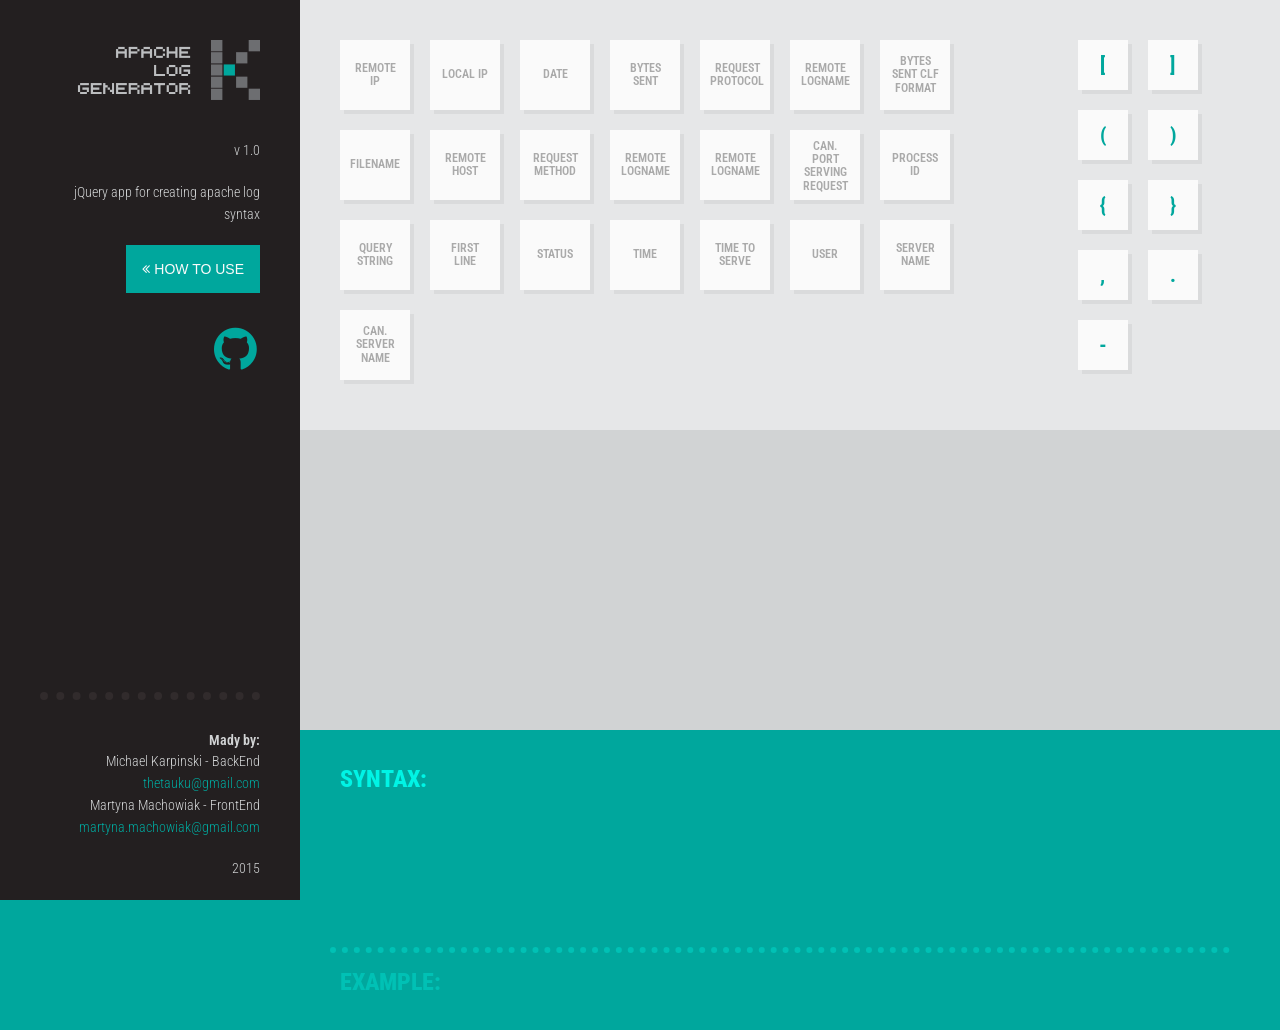
==== index.html @ 8aba589f "Version 1" ====
<!doctype html>
<html class="no-js" lang="en">
  <head>
    <meta charset="utf-8" />
    <meta name="viewport" content="width=device-width, initial-scale=1.0" />
    <title>Apache Log Generator</title>
    <link rel="stylesheet" href="css/foundation.css" />
    <link rel="stylesheet" href="css/style.css" />
    <link rel="stylesheet" href="js/vendor/jqueryUI/jquery-ui.min.css" />
    <link rel="stylesheet" href="https://maxcdn.bootstrapcdn.com/font-awesome/4.4.0/css/font-awesome.min.css">
    <script src="js/vendor/modernizr.js"></script>
  </head>
  <body>
    <div class="wrapper">
      <section id="side_bar">
        <div class="logo">
          <img src="logo-04.png" class='icon' alt="">
          <img src="logo-05.png" class='text' alt="">
        </div>
        <div class="app_info">
          <p class="v">v 1.0</p>
          <p>jQuery app for creating apache log syntax</p>
          
        </div>
        <button class="button"><span class='show_hints'><i class='fa fa-angle-double-left'>&nbsp;</i>how to use</span><span class='show_sidebar'><i class='fa fa-angle-double-right'></i></span></button>
        <div class="github"><a href='https://github.com/karpspace/Apache-Log-Generator' target=_blank><i class="fa fa-github"></i></a></div>
        <footer>
          <p><span>Mady by:</span>
            <br>Michael Karpinski - BackEnd<br>
            <a href='mailto:thetauku@gmail.com'>thetauku@gmail.com</a><br>
            Martyna Machowiak - FrontEnd<br>
            <a href='mailto:martyna.machowiak@gmail.com'>martyna.machowiak@gmail.com</a>
          </p>
          <p>2015</p>
        </footer>
      </section>
      <section class="section section_from">
        <aside class="info">
          <h4>Step ONE</h4>
          <p>Find your httpd.conf.<br>Usually it can be found in <b>/etc/httpd/conf/</b> directory.<br> Find a line that starts with "LogFormat", around line 500.  <br>
          </p>
        </aside>
        <main class="content">
          <div class="from-mainblocks">
            <ul id= "chooseFrom" class="chooseFrom connectedLists">
            </ul>
          </div>
          <div class="from-signs">
            <ul id= "chooseFromSigns" class="chooseFromSigns connectedLists">
            </ul>            
          </div>
        </main>
      </section>
      <section class="section section_to">
        <aside class="info">
          <h4>Step TWO</h4>
          <p>
          Choose elements that you want in your log, then drag and drop the to the space below.</p>
        </aside>
        <main class="content">
          <ul id= "chooseTo" class="chooseTo connectedLists" ></ul>
        </main>
      </section>
      <section class="section section_syntax">
        <aside class="info">
          <h4>Step THREE</h4>
          <p>Copy the syntax. You can also see how you log will look like.</p>
        </aside>
        <main class="content">
          <div class="syntax">
            <h3>Syntax:</h3>
            <p></p>
            <br>
            
          </div>
          <div class="example">
            <h3>Example:</h3>
            <p></p>
          </div>
        </main>
      </section>
    </div>
  

    <script src="js/vendor/jquery.js"></script>
    <script src="js/vendor/jqueryUI/jquery-ui.min.js"></script>
    <script src="js/foundation.min.js"></script>
    <script src="js/app.js"></script>
    <script>
      $(document).foundation();
      $(document).ready(function(){
        $('.show_sidebar').hide();
        $('.logo, .button').click(function(){
          $('#side_bar').toggleClass('full_side_bar');
          $('.show_sidebar').fadeToggle(300);
          $('.show_hints').fadeToggle(300);
        });
      });
    </script>
  </body>
</html>
---- css/style.css ----
@import url(http://fonts.googleapis.com/css?family=Roboto+Condensed:400,400italic,700,700italic,300italic,300);
body {
  background: #00A79D;
  font-family: "Roboto Condensed"; }

section#side_bar {
  background: #231F20;
  width: 300px;
  height: 100vh;
  position: fixed;
  padding: 40px;
  left: 0px;
  z-index: 10;
  -webkit-transition: all 0.5s ease;
  -moz-transition: all 0.5s ease;
  -o-transition: all 0.5s ease;
  transition: all 0.5s ease; }
  section#side_bar .logo {
    width: 100%;
    overflow: hidden;
    margin-bottom: 40px; }
    section#side_bar .logo .icon, section#side_bar .logo .text {
      display: inline-block;
      height: 60px;
      float: right; }
    section#side_bar .logo .icon {
      margin-left: 20px; }
    section#side_bar .logo .text {
      opacity: 1;
      -webkit-transition: all 0.5s ease;
      -moz-transition: all 0.5s ease;
      -o-transition: all 0.5s ease;
      transition: all 0.5s ease; }
  section#side_bar .app_info {
    opacity: 1;
    -webkit-transition: all 0.5s ease;
    -moz-transition: all 0.5s ease;
    -o-transition: all 0.5s ease;
    transition: all 0.5s ease; }
  section#side_bar p {
    color: #D1D3D4;
    font-weight: 300;
    text-align: right;
    font-size: 85%; }
  section#side_bar .button {
    display: block;
    width: auto;
    min-width: 50px;
    background: #00A79D;
    color: #fafafa;
    text-transform: uppercase;
    float: right;
    box-shadow: inset 0 60px 0 #00a79d;
    font-size: 14px;
    padding: 16px 16px;
    outline: none;
    -webkit-transition: all 0.3s ease;
    -moz-transition: all 0.3s ease;
    -o-transition: all 0.3s ease;
    transition: all 0.3s ease; }
    section#side_bar .button:hover {
      box-shadow: inset 0 60px 0 #00746d; }
  section#side_bar .github {
    float: right;
    display: inline-block;
    width: 100%; }
    section#side_bar .github a {
      display: block;
      color: #00A79D;
      font-size: 50px;
      width: 50px;
      height: 50px;
      float: right;
      text-align: center;
      -webkit-transition: all 0.3s ease;
      -moz-transition: all 0.3s ease;
      -o-transition: all 0.3s ease;
      transition: all 0.3s ease; }
      section#side_bar .github a:hover {
        color: #0efff1; }
  section#side_bar footer {
    position: absolute;
    bottom: 0;
    width: calc(100% - 80px);
    left: 40px;
    padding-top: 30px;
    border-top: 8px dotted #312b2c;
    -webkit-transition: all 0.5s ease;
    -moz-transition: all 0.5s ease;
    -o-transition: all 0.5s ease;
    transition: all 0.5s ease; }
    section#side_bar footer span {
      font-weight: 600; }
    section#side_bar footer a {
      color: #00A79D; }

.full_side_bar {
  left: -180px !important; }
  .full_side_bar .logo .text, .full_side_bar .app_info, .full_side_bar footer {
    opacity: 0 !important; }

.section {
  width: 100%;
  min-height: 33.33vh;
  overflow: hidden; }

section.section_from {
  background: #E6E7E8; }

section.section_to {
  background: #D1D3D4; }

section.section_syntax {
  background: #00A79D;
  color: #fafafa;
  font-family: "Roboto Condensed";
  position: relative; }
  section.section_syntax h3 {
    font-size: 24px;
    font-weight: 800;
    font-family: "Roboto Condensed";
    text-transform: uppercase; }
  section.section_syntax .example {
    position: absolute;
    bottom: 0;
    width: calc(100vw - 300px - 80px);
    margin-left: 30px;
    border-top: 6px dotted #00c1b5;
    padding: 10px; }
    section.section_syntax .example h3 {
      color: #00c1b5; }
    section.section_syntax .example p {
      color: #5bfff5; }
  section.section_syntax .syntax h3 {
    color: #00f4e5; }
  section.section_syntax .syntax p {
    margin-bottom: 0; }

.info, .content {
  float: left;
  height: inherit;
  min-height: inherit; }

.info {
  width: 180px;
  min-height: 100px;
  margin-left: 120px;
  padding: 30px 0 30px 30px; }
  .info h4 {
    font-size: 15px;
    line-height: 1.1;
    text-transform: uppercase;
    margin-top: 10px;
    font-weight: 600; }
  .info p {
    font-size: 13px;
    text-align: justify;
    line-height: 1.2; }

.section_from .info h4 {
  color: #00A79D; }
.section_from .info p {
  color: #aaa; }

.section_to .info h4 {
  color: #00A79D; }
.section_to .info p {
  color: #9d9d9d; }

.section_syntax .info h4 {
  color: #74fff7; }
.section_syntax .info p {
  color: #fafafa;
  opacity: 0.8; }

.content {
  width: calc(100% - 300px);
  overflow: hidden; }
  .content .from-signs, .content .from-mainblocks {
    float: left; }
  .content .from-signs {
    width: 25%;
    height: inherit;
    min-height: 33.33vh; }
  .content .from-mainblocks {
    width: 75%; }

.dt {
  display: table;
  width: 100%; }

.dtc {
  display: table-cell; }

.element .dt {
  height: 50px; }
.element .dtc {
  vertical-align: middle; }

.sign .dt {
  height: 30px; }
.sign .dtc {
  vertical-align: middle; }

.part-basic, .element, .sign {
  display: inline-block;
  background-color: #fafafa;
  box-shadow: 4px 4px rgba(0, 0, 0, 0.05);
  float: left;
  margin: 10px;
  padding: 10px;
  text-align: center;
  line-height: 1.1;
  text-transform: uppercase;
  font-family: "Roboto Condensed";
  z-index: 10000;
  cursor: move; }

.element {
  height: 70px;
  width: 70px;
  font-size: 12px;
  font-weight: 600;
  color: #aaa; }

.sign {
  height: 50px;
  width: 50px;
  font-size: 20px;
  font-weight: 800;
  color: #00A79D; }

.chooseTo .sign {
  margin: 20px 10px; }

.chooseFrom, .chooseTo {
  z-index: -10000;
  margin: 0 !important; }

.chooseFrom, .chooseFromSigns, .chooseTo, .syntax {
  width: 100%;
  min-height: 100px;
  overflow: hidden; }

.chooseTo {
  padding: 30px; }

.syntax {
  padding: 30px 40px; }

.chooseFrom {
  padding: 30px 15px 30px 30px; }

.chooseFromSigns {
  padding: 30px 30px 30px 15px; }

/*# sourceMappingURL=style.css.map */
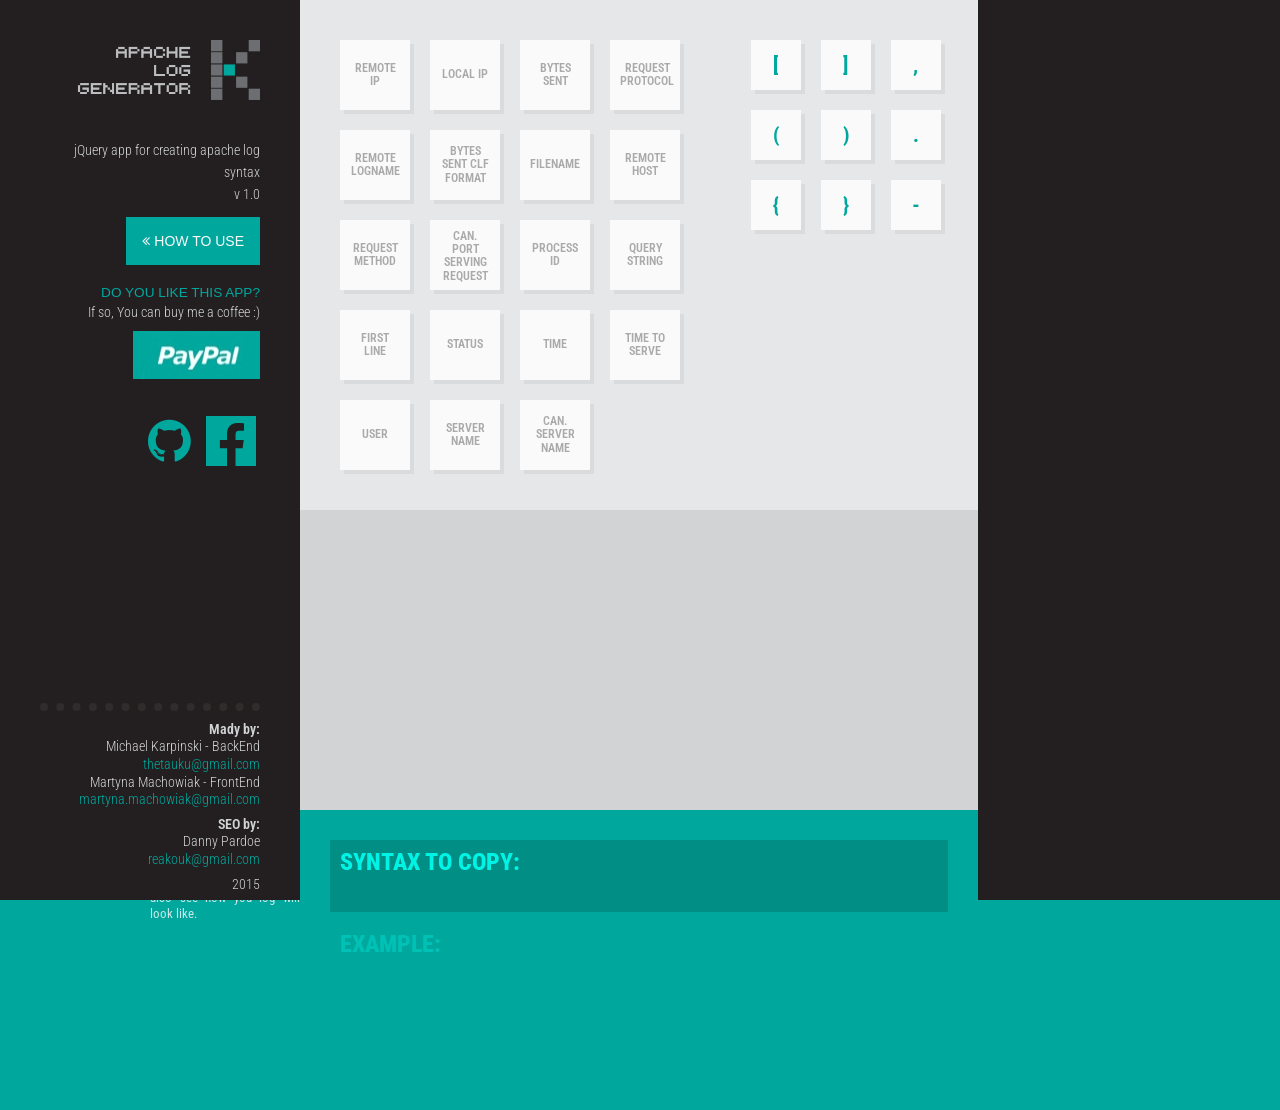
==== commit 98249c81: "New changes" ====
--- a/index.html
+++ b/index.html
@@ -3,7 +3,39 @@
   <head>
     <meta charset="utf-8" />
     <meta name="viewport" content="width=device-width, initial-scale=1.0" />
-    <title>Apache Log Generator</title>
+
+    <title>FREE Apache Syntax Log Generator For Creating Apache Log Syntax v1.0</title>
+    <meta name="description" content="A helpful &amp; *Free* To Use Apache Syntax Log Generator, One Of A Kind Tool To Help You Create Apache Logs With A Friendly Drag &amp; Drop Interface" />
+    <meta name="keywords" content="Apache Log Generator, Free Apache Log Generator, Free Apache Log Generator Tool" />
+    <link rel="icon" type="image/ico" href="http://www.apacheloggenerator.com/favicon.ico"/>
+
+	<!-- Schema.org markup for Google+ -->
+	<meta itemprop="name" content="*FREE* APACHE LOG GENERATOR!">
+	<meta itemprop="description" content="jQuery app for creating apache log syntax v1.0, free apache syntax log generator tool.">
+	<meta itemprop="image" content="http://www.apacheloggenerator.com/img/logo-04.png">
+
+	<!-- Google Robots -->
+	<meta name="robots" content="index, follow" >
+	<meta name="googlebot" content="index, follow" >
+
+	<!-- Twitter Card data -->
+	<meta name="twitter:card" content="summary_large_image">
+	<meta name="twitter:title" content="*FREE* APACHE LOG GENERATOR!">
+	<meta name="twitter:description" content="A helpful &amp; *Free* To Use Apache Syntax Log Generator, One Of A Kind Tool To Help You Create Apache Logs With A Friendly Drag &amp; Drop Interface">
+
+	<!-- Twitter summary card with large image must be at least 280x150px -->
+	<meta name="twitter:image:src" content="http://www.apacheloggenerator.com/img/logo-04.png">
+
+	<!-- Open Graph data -->
+	<meta property="og:title" content="*FREE* APACHE LOG GENERATOR!" />
+	<meta property="og:type" content="article" />
+	<meta property="og:url" content="http://www.apacheloggenerator.com" />
+	<meta property="og:image" content="http://www.apacheloggenerator.com/img/logo-04.png" />
+	<meta property="og:description" content="A helpful &amp; *Free* To Use Apache Syntax Log Generator, One Of A Kind Tool To Help You Create Apache Logs With A Friendly Drag &amp; Drop Interface" />
+	<meta property="og:site_name" content="Apache Log Generator" />
+	<meta property="article:section" content="jQuery app for creating apache log syntax v1.0" />
+	<meta property="article:tag" content="Apache Log Generator, Apache Log Syntax v1.0" />
+
     <link rel="stylesheet" href="css/foundation.css" />
     <link rel="stylesheet" href="css/style.css" />
     <link rel="stylesheet" href="js/vendor/jqueryUI/jquery-ui.min.css" />
@@ -11,29 +43,82 @@
     <script src="js/vendor/modernizr.js"></script>
   </head>
   <body>
+	  <script>
+	  (function(i,s,o,g,r,a,m){i['GoogleAnalyticsObject']=r;i[r]=i[r]||function(){
+	  (i[r].q=i[r].q||[]).push(arguments)},i[r].l=1*new Date();a=s.createElement(o),
+	  m=s.getElementsByTagName(o)[0];a.async=1;a.src=g;m.parentNode.insertBefore(a,m)
+	  })(window,document,'script','//www.google-analytics.com/analytics.js','ga');
+
+	  ga('create', 'UA-66554041-1', 'auto');
+	  ga('send', 'pageview');
+	  </script>
+
     <div class="wrapper">
       <section id="side_bar">
-        <div class="logo">
-          <img src="logo-04.png" class='icon' alt="">
-          <img src="logo-05.png" class='text' alt="">
+        <div class="content">
+          <div class="logo">
+            <img src="img/logo-04.png" class='icon' alt="Apache Log Generator">
+            <img src="img/logo-05.png" class='text to_fade' alt="Apache Log Syntax">
+          </div>
+          <div class="app_info">
+            <p class='to_fade'>jQuery app for creating apache log syntax</p>
+            <p class="version to_fade">v 1.0</p>
+            <p class='show-for-small-only to_fade'>Dear User,<br>
+              We're still working on this app and it's not mobile firedly yet. Please, use it on desktop for now.
+              We hope you will be with us on mobile soon!<br>
+              M&K<br><br>
+            </p>
+            <div class="buttons">
+              <button class="button hide_sidebar"><span class='show_hints'><i class='fa fa-angle-double-left'>&nbsp;</i>how to use</span><span class='show_sidebar'><i class='fa fa-angle-double-right'></i></span></button>
+            </div>
+          </div>
+          <div class="buttons show-for-small-only">
+            <button class="button show_more to_fade"><span class='more_text'>more</span><span class='less_text'>back</span></button>
+          </div>          
+          <div class="more">          
+            <h4 class='to_disapear'>Do you like this app?</h4>
+            <p class='to_disapear'>If so, You can buy me a coffee :)</p>
+            <form action="https://www.paypal.com/cgi-bin/webscr" method="post" target="_top">
+              <input type="hidden" name="cmd" value="_s-xclick">
+              <input type="hidden" name="hosted_button_id" value="2QWBA83GRK5YS">
+              <div class="buttons">
+                <input class='button paypal' type="image" src="img/paypal_button.png" border="0" name="submit" alt="PayPal – The safer, easier way to pay online.">
+              </div>
+              <img alt="" border="0" src="https://www.paypalobjects.com/en_GB/i/scr/pixel.gif" width="1" height="1">
+            </form>
+            <ul class="social">
+              <li>
+                <div class="social_icons github">
+                  <a href='https://github.com/karpspace/Apache-Log-Generator' target=_blank><i class="fa fa-github"></i></a>
+                </div>
+              </li>
+              <li>
+                <div class="social_icons facebook">
+                  <a href="https://www.facebook.com/ApacheLogGenerator" target=_blank><i class="fa fa-facebook"></i></a>
+                </div>
+              </li>
+                
+            </ul>
+          </div>
         </div>
-        <div class="app_info">
-          <p class="v">v 1.0</p>
-          <p>jQuery app for creating apache log syntax</p>
-          
-        </div>
-        <button class="button"><span class='show_hints'><i class='fa fa-angle-double-left'>&nbsp;</i>how to use</span><span class='show_sidebar'><i class='fa fa-angle-double-right'></i></span></button>
-        <div class="github"><a href='https://github.com/karpspace/Apache-Log-Generator' target=_blank><i class="fa fa-github"></i></a></div>
-        <footer>
+
+
+
+        <footer class='to_fade'>
           <p><span>Mady by:</span>
             <br>Michael Karpinski - BackEnd<br>
             <a href='mailto:thetauku@gmail.com'>thetauku@gmail.com</a><br>
             Martyna Machowiak - FrontEnd<br>
             <a href='mailto:martyna.machowiak@gmail.com'>martyna.machowiak@gmail.com</a>
           </p>
+          <p><span>SEO by:</span><br>
+            Danny Pardoe<br>
+            <a href='mailto:reakouk@gmail.com'>reakouk@gmail.com</a><br>
+          </p>
           <p>2015</p>
         </footer>
       </section>
+
       <section class="section section_from">
         <aside class="info">
           <h4>Step ONE</h4>
@@ -50,6 +135,7 @@
             </ul>            
           </div>
         </main>
+        <aside class="info-right"></aside>
       </section>
       <section class="section section_to">
         <aside class="info">
@@ -60,6 +146,7 @@
         <main class="content">
           <ul id= "chooseTo" class="chooseTo connectedLists" ></ul>
         </main>
+        <aside class="info-right"></aside>
       </section>
       <section class="section section_syntax">
         <aside class="info">
@@ -68,17 +155,30 @@
         </aside>
         <main class="content">
           <div class="syntax">
-            <h3>Syntax:</h3>
+            <h3>Syntax to copy:</h3>
             <p></p>
-            <br>
-            
           </div>
           <div class="example">
             <h3>Example:</h3>
             <p></p>
           </div>
         </main>
-      </section>
+        <aside class="info-right">
+        	
+        </aside>
+      </section>
+      <div class="right_bar">
+        <script async src="//pagead2.googlesyndication.com/pagead/js/adsbygoogle.js"></script>
+        <!-- SkyScraper | Apache Log -->
+        <ins class="adsbygoogle"
+             style="display:inline-block;width:300px;height:600px"
+             data-ad-client="ca-pub-8175994887352228"
+             data-ad-slot="5466835056"></ins>
+        <script>
+        (adsbygoogle = window.adsbygoogle || []).push({});
+        </script>
+        <br>
+      </div>      
     </div>
   
 
@@ -90,11 +190,21 @@
       $(document).foundation();
       $(document).ready(function(){
         $('.show_sidebar').hide();
-        $('.logo, .button').click(function(){
+        $('.logo, .hide_sidebar').click(function(){
           $('#side_bar').toggleClass('full_side_bar');
           $('.show_sidebar').fadeToggle(300);
           $('.show_hints').fadeToggle(300);
         });
+        if($(window).width() < 800) {
+          $('.more, .less_text').hide();
+          $('.show_more').click(function(){
+            $('.app_info').slideToggle('slow');
+            $('.more').slideToggle('slow');
+            $('.more_text, .less_text').fadeToggle(300);
+            $('.more_text').toggleClass('widthauto width0');     
+            $('.less_text').toggleClass('width0 widthauto');     
+          });
+        } 
       });
     </script>
   </body>
--- a/css/style.css
+++ b/css/style.css
@@ -1,73 +1,144 @@
+@charset "UTF-8";
 @import url(http://fonts.googleapis.com/css?family=Roboto+Condensed:400,400italic,700,700italic,300italic,300);
+@media (min-width: 64.063em) and (max-width: 100.053em) {
+  @-moz-document url-prefix() {} }
+@media (min-width: 100.063em) and (max-width: 120.053em) {
+  @-moz-document url-prefix() {} }
+@media (min-width: 120.063em) {
+  @-moz-document url-prefix() {} }
 body {
   background: #00A79D;
   font-family: "Roboto Condensed"; }
+  @media (max-width: 64.053em) {
+    body {
+      min-width: 1024px; } }
 
 section#side_bar {
   background: #231F20;
   width: 300px;
-  height: 100vh;
   position: fixed;
-  padding: 40px;
   left: 0px;
   z-index: 10;
   -webkit-transition: all 0.5s ease;
   -moz-transition: all 0.5s ease;
   -o-transition: all 0.5s ease;
   transition: all 0.5s ease; }
-  section#side_bar .logo {
-    width: 100%;
-    overflow: hidden;
-    margin-bottom: 40px; }
-    section#side_bar .logo .icon, section#side_bar .logo .text {
-      display: inline-block;
-      height: 60px;
-      float: right; }
-    section#side_bar .logo .icon {
-      margin-left: 20px; }
-    section#side_bar .logo .text {
+  @media (max-width: 48.053em) {
+    section#side_bar {
+      min-height: 100vh;
+      height: 100%;
+      padding: 20px 40px 20px 20px; }
+      section#side_bar p {
+        line-height: 1.3; } }
+  @media (min-width: 48.063em) {
+    section#side_bar {
+      height: 100vh;
+      padding: 40px; }
+      section#side_bar footer {
+        position: absolute;
+        bottom: 0;
+        width: calc(100% - 80px);
+        left: 40px; }
+        section#side_bar footer p {
+          line-height: 1.3; } }
+  section#side_bar h4 {
+    color: #00A79D;
+    font-size: 85%;
+    text-align: right;
+    text-transform: uppercase;
+    margin: 0; }
+  section#side_bar p {
+    color: #D1D3D4;
+    font-weight: 300;
+    text-align: right;
+    font-size: 85%;
+    margin-bottom: 0.5em; }
+  section#side_bar .content {
+    display: inline-block;
+    width: 100%; }
+    section#side_bar .content .logo {
+      width: 100%;
+      overflow: hidden; }
+      @media (max-width: 48.053em) {
+        section#side_bar .content .logo {
+          margin-top: 20px;
+          margin-bottom: 20px; } }
+      @media (min-width: 48.063em) {
+        section#side_bar .content .logo {
+          margin-bottom: 40px; } }
+      section#side_bar .content .logo .icon, section#side_bar .content .logo .text {
+        display: inline-block;
+        height: 60px;
+        float: right; }
+      section#side_bar .content .logo .icon {
+        margin-left: 20px; }
+      section#side_bar .content .logo .text {
+        opacity: 1;
+        -webkit-transition: all 0.5s ease;
+        -moz-transition: all 0.5s ease;
+        -o-transition: all 0.5s ease;
+        transition: all 0.5s ease; }
+    section#side_bar .content .app_info {
       opacity: 1;
       -webkit-transition: all 0.5s ease;
       -moz-transition: all 0.5s ease;
       -o-transition: all 0.5s ease;
-      transition: all 0.5s ease; }
-  section#side_bar .app_info {
-    opacity: 1;
-    -webkit-transition: all 0.5s ease;
-    -moz-transition: all 0.5s ease;
-    -o-transition: all 0.5s ease;
-    transition: all 0.5s ease; }
-  section#side_bar p {
-    color: #D1D3D4;
-    font-weight: 300;
-    text-align: right;
-    font-size: 85%; }
-  section#side_bar .button {
-    display: block;
-    width: auto;
-    min-width: 50px;
-    background: #00A79D;
-    color: #fafafa;
-    text-transform: uppercase;
-    float: right;
-    box-shadow: inset 0 60px 0 #00a79d;
-    font-size: 14px;
-    padding: 16px 16px;
-    outline: none;
-    -webkit-transition: all 0.3s ease;
-    -moz-transition: all 0.3s ease;
-    -o-transition: all 0.3s ease;
-    transition: all 0.3s ease; }
-    section#side_bar .button:hover {
-      box-shadow: inset 0 60px 0 #00746d; }
-  section#side_bar .github {
-    float: right;
+      transition: all 0.5s ease;
+      overflow: hidden;
+      margin-bottom: 12px; }
+      section#side_bar .content .app_info .version {
+        color: #D1D3D4;
+        margin-bottom: 12px; }
+      section#side_bar .content .app_info p {
+        margin-bottom: 0; }
+    section#side_bar .content .buttons {
+      display: inline-block;
+      width: 100%;
+      text-align: right; }
+    section#side_bar .content .button {
+      color: #fafafa;
+      text-transform: uppercase;
+      font-size: 14px;
+      margin-bottom: 6px;
+      outline: none;
+      background: #00A79D;
+      min-width: 50px;
+      height: 48px;
+      line-height: 48px;
+      padding: 0 16px;
+      display: inline-block;
+      -webkit-transition: all 0.3s ease;
+      -moz-transition: all 0.3s ease;
+      -o-transition: all 0.3s ease;
+      transition: all 0.3s ease; }
+      section#side_bar .content .button:hover {
+        box-shadow: inset 0 -60px 0 rgba(0, 14, 13, 0.5); }
+    section#side_bar .content .paypal {
+      background: #00A79D url("../img/paypal_button.jpg");
+      background-position: right;
+      padding: 0;
+      width: 127px; }
+    section#side_bar .content .show_more {
+      position: relative;
+      margin-bottom: 12px; }
+      section#side_bar .content .show_more .less_text {
+        width: 0; }
+      section#side_bar .content .show_more .width0 {
+        width: 0; }
+      section#side_bar .content .show_more .widthauto {
+        width: auto; }
+  section#side_bar ul.social {
+    text-align: right; }
+    section#side_bar ul.social li {
+      margin: 0 4px;
+      display: inline; }
+  section#side_bar .social_icons {
     display: inline-block;
-    width: 100%; }
-    section#side_bar .github a {
+    margin-bottom: 10px; }
+    section#side_bar .social_icons a {
       display: block;
-      color: #00A79D;
       font-size: 50px;
+      line-height: 50px;
       width: 50px;
       height: 50px;
       float: right;
@@ -76,14 +147,20 @@
       -moz-transition: all 0.3s ease;
       -o-transition: all 0.3s ease;
       transition: all 0.3s ease; }
-      section#side_bar .github a:hover {
-        color: #0efff1; }
+  section#side_bar .github a {
+    color: #00A79D; }
+    section#side_bar .github a:hover {
+      color: #0efff1; }
+  section#side_bar .facebook a {
+    background: #00A79D;
+    color: #231F20; }
+    section#side_bar .facebook a:hover {
+      background-color: #0efff1; }
+    section#side_bar .facebook a i {
+      position: relative;
+      top: 7px; }
   section#side_bar footer {
-    position: absolute;
-    bottom: 0;
-    width: calc(100% - 80px);
-    left: 40px;
-    padding-top: 30px;
+    padding-top: 10px;
     border-top: 8px dotted #312b2c;
     -webkit-transition: all 0.5s ease;
     -moz-transition: all 0.5s ease;
@@ -94,15 +171,39 @@
     section#side_bar footer a {
       color: #00A79D; }
 
+.to_fade {
+  -webkit-transition: all 0.3s ease;
+  -moz-transition: all 0.3s ease;
+  -o-transition: all 0.3s ease;
+  transition: all 0.3s ease; }
+
 .full_side_bar {
   left: -180px !important; }
-  .full_side_bar .logo .text, .full_side_bar .app_info, .full_side_bar footer {
+  .full_side_bar .to_fade {
     opacity: 0 !important; }
-
-.section {
-  width: 100%;
-  min-height: 33.33vh;
-  overflow: hidden; }
+  .full_side_bar .paypal {
+    width: 50px !important;
+    background-position: left !important; }
+  .full_side_bar .to_disapear {
+    opacity: 0 !important;
+    height: 0 !important; }
+
+div.right_bar {
+  background: #231F20;
+  padding: 1px; }
+  @media (max-width: 48.053em) {
+    div.right_bar {
+      width: 100%;
+      height: auto;
+      position: relative; } }
+  @media (min-width: 48.063em) {
+    div.right_bar {
+      width: 302px;
+      height: 100vh;
+      z-index: 10;
+      position: fixed;
+      top: 0;
+      right: 0; } }
 
 section.section_from {
   background: #E6E7E8; }
@@ -120,70 +221,92 @@
     font-weight: 800;
     font-family: "Roboto Condensed";
     text-transform: uppercase; }
+  section.section_syntax .example, section.section_syntax .syntax {
+    min-height: 80px;
+    min-height: 8vh; }
+    section.section_syntax .example h3, section.section_syntax .syntax h3 {
+      -webkit-user-select: none;
+      -moz-user-select: none;
+      -o-user-select: none;
+      user-select: none; }
+  section.section_syntax .syntax {
+    background: #008e85;
+    width: calc(100% - 60px);
+    margin: 30px 30px 10px;
+    padding: 10px;
+    overflow: hidden; }
+    section.section_syntax .syntax h3 {
+      color: #00f4e5;
+      margin-top: 0;
+      line-height: 1;
+      display: inline; }
+    section.section_syntax .syntax p {
+      margin-bottom: 0; }
   section.section_syntax .example {
-    position: absolute;
-    bottom: 0;
-    width: calc(100vw - 300px - 80px);
+    width: calc(100vw - 602px - 80px);
     margin-left: 30px;
-    border-top: 6px dotted #00c1b5;
-    padding: 10px; }
+    padding: 10px;
+    margin-bottom: 30px; }
     section.section_syntax .example h3 {
-      color: #00c1b5; }
+      color: #00c1b5;
+      margin-top: 0;
+      line-height: 1; }
     section.section_syntax .example p {
-      color: #5bfff5; }
-  section.section_syntax .syntax h3 {
-    color: #00f4e5; }
-  section.section_syntax .syntax p {
-    margin-bottom: 0; }
-
-.info, .content {
-  float: left;
-  height: inherit;
-  min-height: inherit; }
-
-.info {
-  width: 180px;
-  min-height: 100px;
-  margin-left: 120px;
-  padding: 30px 0 30px 30px; }
-  .info h4 {
-    font-size: 15px;
-    line-height: 1.1;
-    text-transform: uppercase;
-    margin-top: 10px;
-    font-weight: 600; }
-  .info p {
-    font-size: 13px;
-    text-align: justify;
-    line-height: 1.2; }
-
-.section_from .info h4 {
+      color: #5bfff5;
+      margin-bottom: 0; }
+
+.section {
+  width: 100%;
+  min-height: 33.33vh;
+  overflow: hidden; }
+  .section .info, .section .info-right, .section .content {
+    float: left;
+    height: inherit;
+    min-height: inherit; }
+  .section .info, .section .info-right {
+    width: 180px;
+    min-height: 100px;
+    margin-left: 120px;
+    padding: 30px 0 30px 30px; }
+    .section .info h4, .section .info-right h4 {
+      font-size: 15px;
+      line-height: 1.1;
+      text-transform: uppercase;
+      margin-top: 10px;
+      font-weight: 600; }
+    .section .info p, .section .info-right p {
+      font-size: 13px;
+      text-align: justify;
+      line-height: 1.2; }
+  .section .info-right {
+    margin-left: 0; }
+  .section .content {
+    width: calc(100% - 602px);
+    overflow: hidden; }
+    .section .content .from-signs, .section .content .from-mainblocks {
+      float: left; }
+    .section .content .from-signs {
+      width: 270px;
+      height: inherit;
+      min-height: 33.33vh; }
+    .section .content .from-mainblocks {
+      width: calc(100% - 270px); }
+
+.section_from .info h4, .section_from .section .info-right h4, .section .section_from .info-right h4 {
   color: #00A79D; }
-.section_from .info p {
+.section_from .info p, .section_from .section .info-right p, .section .section_from .info-right p {
   color: #aaa; }
 
-.section_to .info h4 {
+.section_to .info h4, .section_to .section .info-right h4, .section .section_to .info-right h4 {
   color: #00A79D; }
-.section_to .info p {
+.section_to .info p, .section_to .section .info-right p, .section .section_to .info-right p {
   color: #9d9d9d; }
 
-.section_syntax .info h4 {
+.section_syntax .info h4, .section_syntax .section .info-right h4, .section .section_syntax .info-right h4 {
   color: #74fff7; }
-.section_syntax .info p {
+.section_syntax .info p, .section_syntax .section .info-right p, .section .section_syntax .info-right p {
   color: #fafafa;
   opacity: 0.8; }
-
-.content {
-  width: calc(100% - 300px);
-  overflow: hidden; }
-  .content .from-signs, .content .from-mainblocks {
-    float: left; }
-  .content .from-signs {
-    width: 25%;
-    height: inherit;
-    min-height: 33.33vh; }
-  .content .from-mainblocks {
-    width: 75%; }
 
 .dt {
   display: table;
@@ -237,17 +360,17 @@
   z-index: -10000;
   margin: 0 !important; }
 
-.chooseFrom, .chooseFromSigns, .chooseTo, .syntax {
+.chooseFrom, .chooseFromSigns, .chooseTo {
   width: 100%;
   min-height: 100px;
   overflow: hidden; }
 
+.chooseFromSigns {
+  width: 255px; }
+
 .chooseTo {
   padding: 30px; }
 
-.syntax {
-  padding: 30px 40px; }
-
 .chooseFrom {
   padding: 30px 15px 30px 30px; }
 
